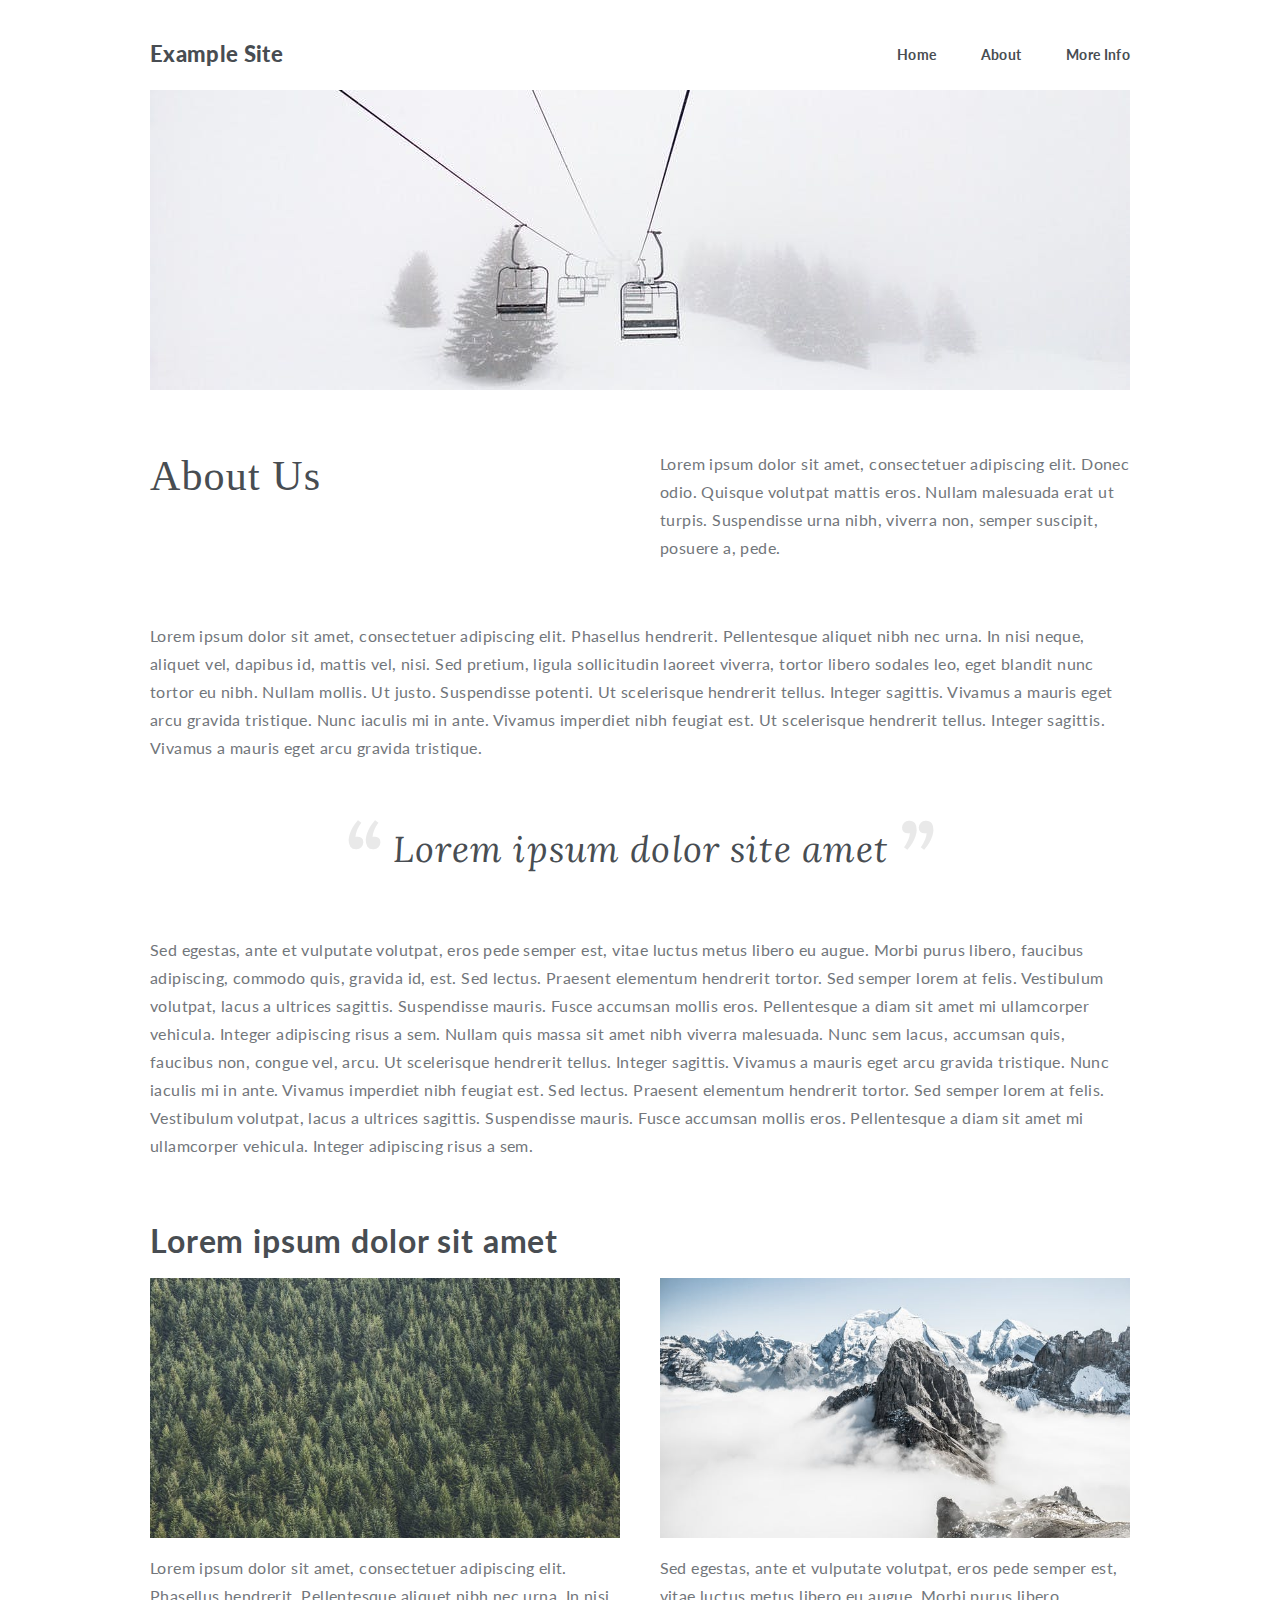
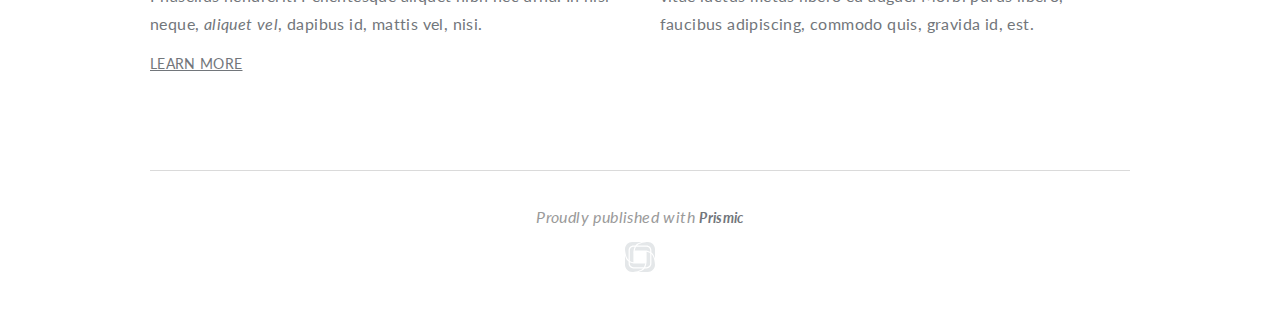
==== about.html @ 3f7560c4 "Initial commit" ====
<!DOCTYPE html(lang='en')>
<head>
  <title>Sample Website</title>
  <link rel="stylesheet" href="./styles/reset.css" />
  <link rel="stylesheet" href="./styles/common.css" />
  <link rel="stylesheet" href="./styles/style.css" />
  <link rel="icon" type="image/png" href="./images/favicon.png" />
  <link href="https://fonts.googleapis.com/css?family=Lato:400,700,900,400italic,700italic" rel="stylesheet" type="text/css" />
  <link href="https://fonts.googleapis.com/css?family=Lora:400,400italic,700,700italic" rel="stylesheet" type="text/css" />
  <link href="https://fonts.googleapis.com/icon?family=Material+Icons" rel="stylesheet" />
  <meta name="viewport" content="width=device-width, initial-scale=1" />
  <script async defer src="//static.cdn.prismic.io/prismic.js?repo=sample-site&new=true"></script>
</head>

<body>
  <header class="site-header">
    <a href="./index.html"><div class="logo">Example Site</div></a>
    <nav>
      <ul>
        <li><a href="./index.html">Home</a></li>
        <li><a href="./about.html">About</a></li>
        <li><a href="./more-info.html">More Info</a></li>
      </ul>
    </nav>
  </header>
  
  <main class="container">
    <section class="full-width-image content-section">
      <img src="./images/ski-lift-chairs.jpeg" alt="Ski lift chairs" />
    </section>

    <section class="content-section text-section-2col">
      <h1>About Us</h1>
      <p>Lorem ipsum dolor sit amet, consectetuer adipiscing elit. Donec odio. Quisque volutpat mattis eros.
        Nullam malesuada erat ut turpis. Suspendisse urna nibh, viverra non, semper suscipit, posuere a, pede.
      </p>
    </section>

    <section class="content-section text-section-col-1">
      <p>Lorem ipsum dolor sit amet, consectetuer adipiscing elit. Phasellus hendrerit. Pellentesque aliquet
        nibh nec urna. In nisi neque, aliquet vel, dapibus id, mattis vel, nisi. Sed pretium, ligula sollicitudin
        laoreet viverra, tortor libero sodales leo, eget blandit nunc tortor eu nibh. Nullam mollis. Ut justo.
        Suspendisse potenti. Ut scelerisque hendrerit tellus. Integer sagittis. Vivamus a mauris eget arcu gravida
        tristique. Nunc iaculis mi in ante. Vivamus imperdiet nibh feugiat est. Ut scelerisque hendrerit tellus. Integer
        sagittis. Vivamus a mauris eget arcu gravida tristique.
      </p>
    </section>

    <section class="content-section quote">
      <blockquote>Lorem ipsum dolor site amet</blockquote>
    </section>

    <section class="content-section text-section-1col">
      <p>Sed egestas, ante et vulputate volutpat, eros pede semper est, vitae luctus metus libero eu augue.
        Morbi purus libero, faucibus adipiscing, commodo quis, gravida id, est. Sed lectus. Praesent elementum hendrerit
        tortor. Sed semper lorem at felis. Vestibulum volutpat, lacus a ultrices sagittis. Suspendisse mauris. Fusce
        accumsan mollis eros. Pellentesque a diam sit amet mi ullamcorper vehicula. Integer adipiscing risus a sem.
        Nullam quis massa sit amet nibh viverra malesuada. Nunc sem lacus, accumsan quis, faucibus non, congue vel,
        arcu. Ut scelerisque hendrerit tellus. Integer sagittis. Vivamus a mauris eget arcu gravida tristique. Nunc
        iaculis mi in ante. Vivamus imperdiet nibh feugiat est. Sed lectus. Praesent elementum hendrerit tortor. Sed
        semper lorem at felis. Vestibulum volutpat, lacus a ultrices sagittis. Suspendisse mauris. Fusce accumsan mollis
        eros. Pellentesque a diam sit amet mi ullamcorper vehicula. Integer adipiscing risus a sem.
      </p>
    </section>

    <section class="image-gallery content-section">
      <h2>Lorem ipsum dolor sit amet</h2>
      <div class="gallery">
        <div class="gallery-item">
          <img src="./images/forrest-aerial-shot.jpeg" alt="Forrest aerial shot" />
          <p>Lorem ipsum dolor sit amet, consectetuer adipiscing elit. Phasellus hendrerit. Pellentesque
            aliquet nibh nec urna. In nisi neque, <em>aliquet vel</em>, dapibus id, mattis vel, nisi.
          </p>
          <p class="gallery-link">
            <a href="./more-info.html">Learn More</a>
          </p>
        </div>
        <div class="gallery-item">
          <img src="./images/mountain-range.jpeg" alt="Mountain range" />
          <p>Sed egestas, ante et vulputate volutpat, eros pede semper est, vitae luctus metus libero eu augue.
            Morbi purus libero, faucibus adipiscing, commodo quis, gravida id, est.
          </p>
          <p class="gallery-link"><a></a></p>
        </div>
      </div>
    </section>
  </main>

  <footer>
    <p>Proudly published with <a href="https://prismic.io" target="_blank">Prismic</a>
      <br />
      <a href="https://prismic.io" target="_blank">
        <img class="footer-logo" src="./images/logo-prismic.svg" alt="Prismic logo" />
      </a>
    </p>
  </footer>
</body>
---- styles/common.css ----
* {
  -webkit-font-smoothing: antialiased;
}
::selection {
  background: #FFF7C7; /* WebKit/Blink Browsers */
}
::-moz-selection {
  background: #FFF7C7; /* Gecko Browsers */
}

/*
 * Globals
 */
body {
  padding: 20px;
  color: #72767b;
  font-family: 'Lato', sans-serif;
  font-size: 16px;
  font-weight: 400;
  letter-spacing : 0.4;
  line-height: 28px;
}
a {
  color: #72767B;
  font-size: 14px;
  font-weight: 400;
  letter-spacing : 0.35;
  line-height: 28px;
  text-decoration: none;
}
p a {
  text-decoration: underline;
}
h2, h3, h4, h5, h6 {
  font-family: 'Lato', sans-serif;
}
h1 {
  font-family: ‘Lora’, Serif; 
  font-size: 42px; 
  font-weight: normal; 
  color: #484D52; 
  line-height: 52px; 
  letter-spacing : 1.14;
  margin-bottom: 1rem;
}
h2, h2 a {
  margin-bottom: 1rem;
  color: #484d52;
  font-size: 32px;
  font-weight: 700;
  letter-spacing : 0.85;
  line-height: 42px;
}
h3, h3 a {
  margin-bottom: 1rem;
  Color: #484d52;
  font-size: 20px;
  font-weight: 400;
  letter-spacing : 0.52;
  line-height: 34px;
}
p {
  margin-bottom: 2rem;
}
pre, ul {
  margin-bottom: 20px;
}
strong {
  font-weight: bold;
}
em {
  font-style: italic;
}
img {
  max-width: 100%;
}
---- styles/style.css ----
/* General */
.container,
header,
footer {
  max-width: 980px;
  margin: auto;
}
.content-section {
  margin-bottom: 3.75rem;
}

/* Header */
.site-header {
  height: 30px;
  padding: 20px 0;
}
.site-header,
.site-header a {
  color: #484d52;
  font-weight: 700;
}
.site-header nav a:hover {
  color: #72767B;
}
.homepage-header.site-header,
.homepage-header.site-header a {
  color: #ffffff;
}
.homepage-header.site-header nav a:hover {
  color: #c8c9cb;
}
.site-header .logo {
  display: inline-block;
  font-size: 22px;
  font-weight: 900;
}
.site-header nav {
  float: right;
}
.site-header nav ul {
  margin: 0;
}
.site-header nav li {
  display: inline-block;
  margin-left: 40px;
}

/* Homepage Banner */
.homepage-banner {
  margin: -70px 0 80px;
  padding: 10em 0 8em;
  background-position: center center;
  background-size: cover;
  color: #ffffff;
  line-height: 1.75;
  text-align: center;
}
.banner-content {
  text-align: center;
}
.banner-title, .banner-description {
  width: 90%;
  max-width: 490px;
  margin-left: auto;
  margin-right: auto;
}
.banner-title {
  color: #ffffff;
  font-size: 70px;
  font-weight: 900;
  line-height: 70px;
}
.banner-button {
  background: #ffffff;
  border-radius: 7px;
  color: #484D52;
  font-size: 14px;
  font-weight: 700;
  padding: 15px 40px;
}
.banner-button:hover {
  background: #c8c9cb;
}

/* Text Sections */
.text-section-2col {
  -webkit-column-count: 2; /* Chrome, Safari, Opera */
  -moz-column-count: 2; /* Firefox */
  column-count: 2;
  -webkit-column-gap: 40px; /* Chrome, Safari, Opera */
  -moz-column-gap: 40px; /* Firefox */
  column-gap: 40px;
}
.text-section-1col img,
.text-section-2col img,
.gallery img {
  margin-bottom: 1rem;
}
.text-section-1col p:last-child,
.text-section-2col p:last-child {
  margin-bottom: 0;
}
.quote blockquote {
  display: block;
  font-family: 'Lora', Serif; 
  font-size: 36px;
  font-style: italic;
  font-weight: normal; 
  color: #484D52; 
  letter-spacing : 1.14;
  line-height: 1.5em;
  quotes: "\201C""\201D""\2018""\2019";
  text-align: center;
}
.quote blockquote:before,
.quote blockquote:after {
  color: #e9e9e9;
  content: open-quote;
  font-family: 'Lora', Serif;
  font-size: 2.5em;
  font-weight: 900;
  line-height: 0.1em;
  margin-left: 10px;
  margin-right: 10px;
  vertical-align: -0.3em;
}
.quote blockquote:after {
  content: close-quote;
}

/* Highlight Section */
.highlight {
  position: relative;
  overflow: auto;
}
.highlight-left {
  width: 43%;
  float: left;
}
.highlight-right {
  width: 48%;
  float: right;
}

/* Gallery Section */
.gallery {
  display: -webkit-box;  /* OLD - iOS 6-, Safari 3.1-6, BB7 */
  display: -ms-flexbox;  /* TWEENER - IE 10 */
  display: -webkit-flex; /* NEW - Safari 6.1+. iOS 7.1+, BB10 */
  display: flex;
  -webkit-flex-wrap: wrap;
   flex-wrap: wrap;
  -webkit-justify-content: space-between; 
  justify-content: space-between; 
}
.gallery-item {
  -webkit-box-flex: 0 1 48%;
  -moz-box-flex:  0 1 48%;
  -webkit-flex:  0 1 48%;
  -ms-flex:  0 1 48%;
  flex: 0 1 48%;
}
.gallery-link {
  margin-top: -20px;
  text-transform: uppercase;
}

/* Footer */
footer {
  color: #9A9A9A;
  font-size: 16px;
  font-style: italic;
  text-align: center;
}
footer p {
  border-top: 1px solid #DADADA;
  padding: 2rem 0;
  margin-bottom: 0;
}
footer a {
  font-weight: bold;
  text-decoration: none;
}
.footer-logo {
  width: 30px;
  margin-top: 10px;
}

/* Media Queries */
@media (max-width: 1060px) {
  .site-header {
    padding-left: 20px;
    padding-right: 20px;
  }
}

@media (max-width: 767px) {
  h1 {
    font-size: 32px;
    line-height: 40px;
  }
  h2 {
    font-size: 26px;
  }
  h3 {
    font-size: 18px;
  }
  .content-section {
    margin-bottom: 2rem;
  } 
  .site-header {
    height: auto;
  }
  .homepage-header.site-header {
    position: absolute;
    left: 0;
    right: 0;
  }
  .site-header .logo {
    display: block;
    text-align: center;
  }
  .site-header nav {
    float: none;
    text-align: center;
  }
  .site-header nav li {
    display: inline-block;
    margin-left: 10px;
    margin-right: 10px;
  }
  .homepage-banner {
    margin: 0 0 40px;
    padding: 10em 0 6em;
  }
  .banner-title {
    font-size: 50px;
    line-height: 50px;
  }
  .text-section-2col {
    -webkit-column-count: 1; /* Chrome, Safari, Opera */
    -moz-column-count: 1; /* Firefox */
    column-count: 1;
    -webkit-column-gap: 40px; /* Chrome, Safari, Opera */
    -moz-column-gap: 40px; /* Firefox */
    column-gap: 40px;
  }
  .quote {
    font-size: 20px;
  }
  .gallery-item {
    -webkit-box-flex: 100%;
    -moz-box-flex:  100%;
    -webkit-flex:  100%;
    -ms-flex:  100%;
    flex: 100%;
  }
  .highlight-left,
  .highlight-right {
    width: 100%;
    float: none;
  }
}
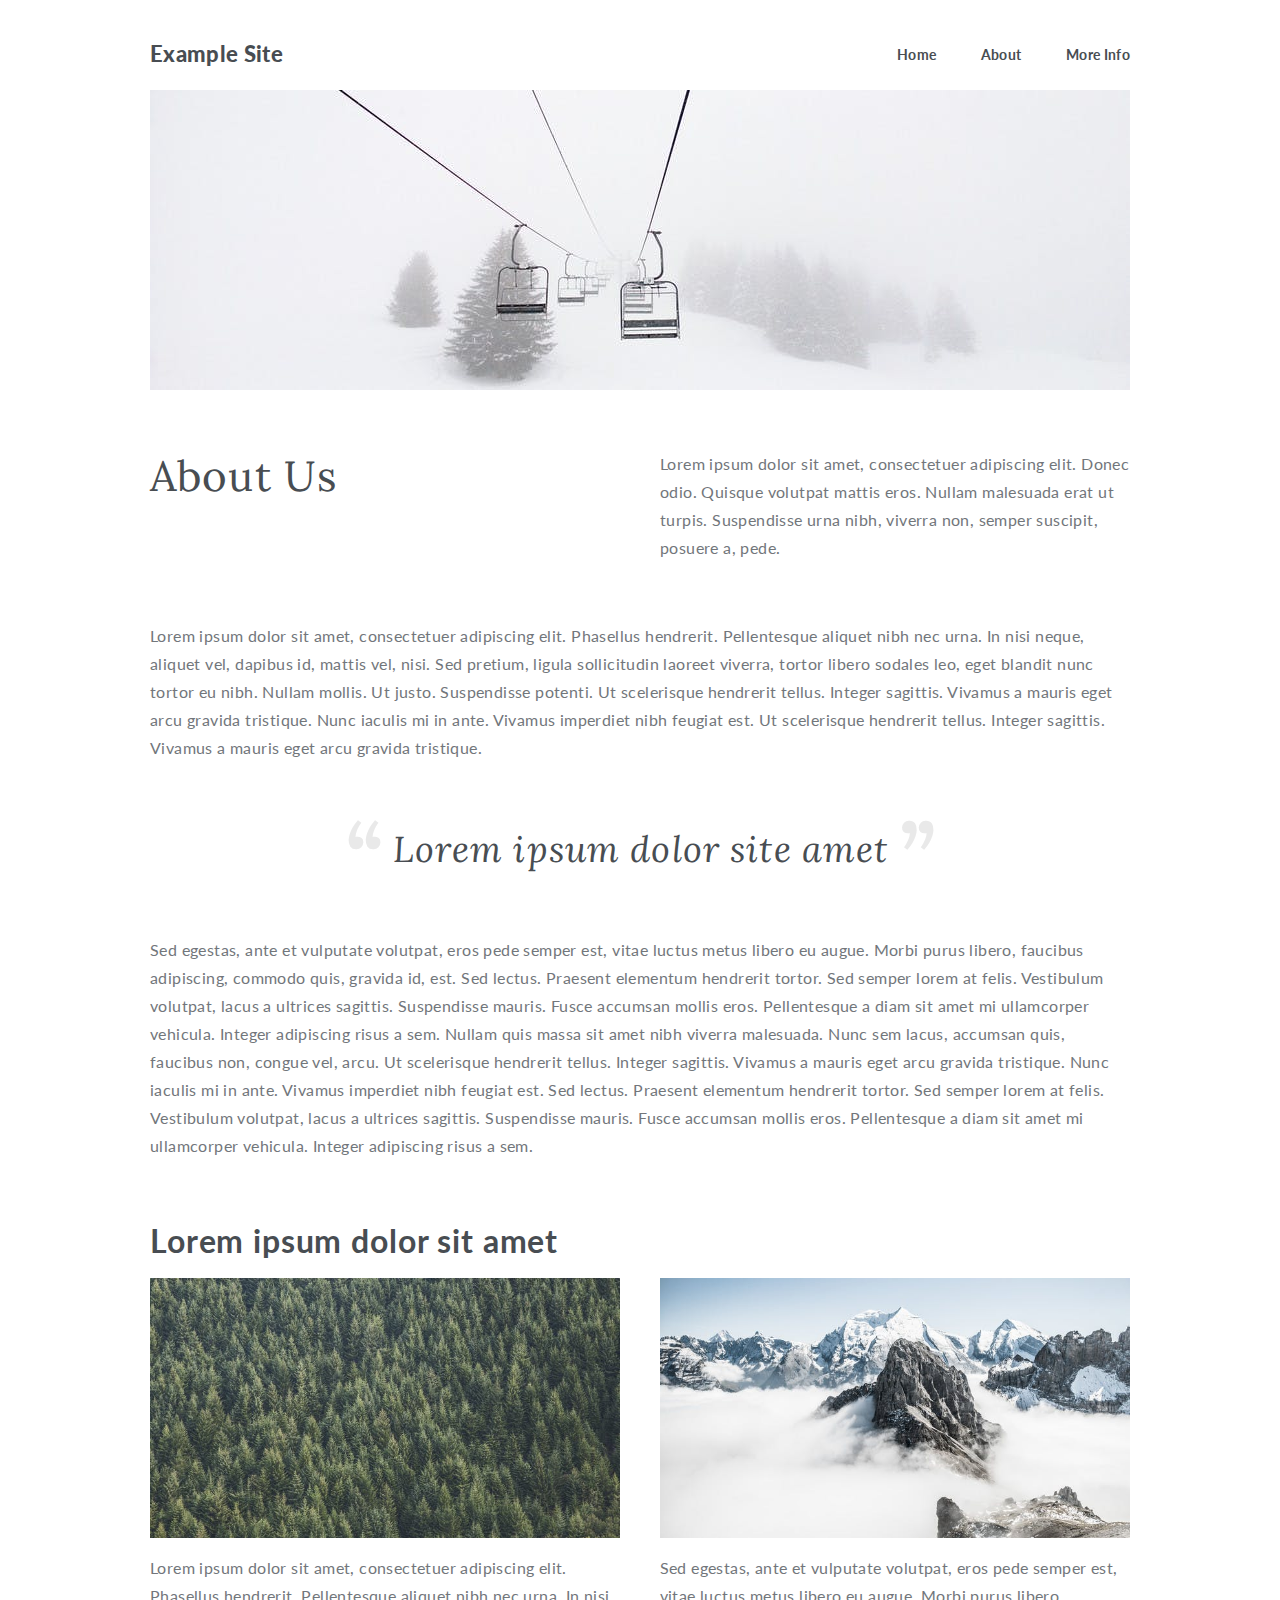
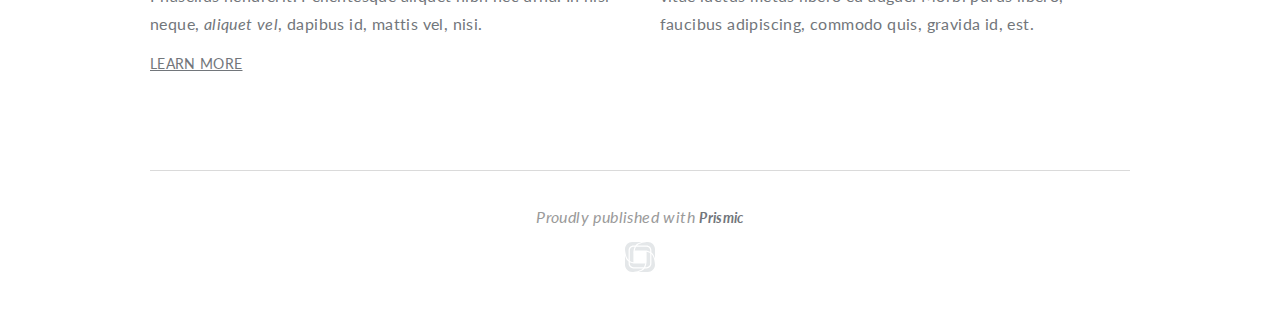
==== commit 0a7a42db: "Update initial content" ====
--- a/about.html
+++ b/about.html
@@ -7,7 +7,6 @@
   <link rel="icon" type="image/png" href="./images/favicon.png" />
   <link href="https://fonts.googleapis.com/css?family=Lato:400,700,900,400italic,700italic" rel="stylesheet" type="text/css" />
   <link href="https://fonts.googleapis.com/css?family=Lora:400,400italic,700,700italic" rel="stylesheet" type="text/css" />
-  <link href="https://fonts.googleapis.com/icon?family=Material+Icons" rel="stylesheet" />
   <meta name="viewport" content="width=device-width, initial-scale=1" />
   <script async defer src="//static.cdn.prismic.io/prismic.js?repo=sample-site&new=true"></script>
 </head>
@@ -80,7 +79,6 @@
           <p>Sed egestas, ante et vulputate volutpat, eros pede semper est, vitae luctus metus libero eu augue.
             Morbi purus libero, faucibus adipiscing, commodo quis, gravida id, est.
           </p>
-          <p class="gallery-link"><a></a></p>
         </div>
       </div>
     </section>
--- a/styles/common.css
+++ b/styles/common.css
@@ -35,7 +35,7 @@
   font-family: 'Lato', sans-serif;
 }
 h1 {
-  font-family: ‘Lora’, Serif; 
+  font-family: 'Lora', Serif; 
   font-size: 42px; 
   font-weight: normal; 
   color: #484D52; 
